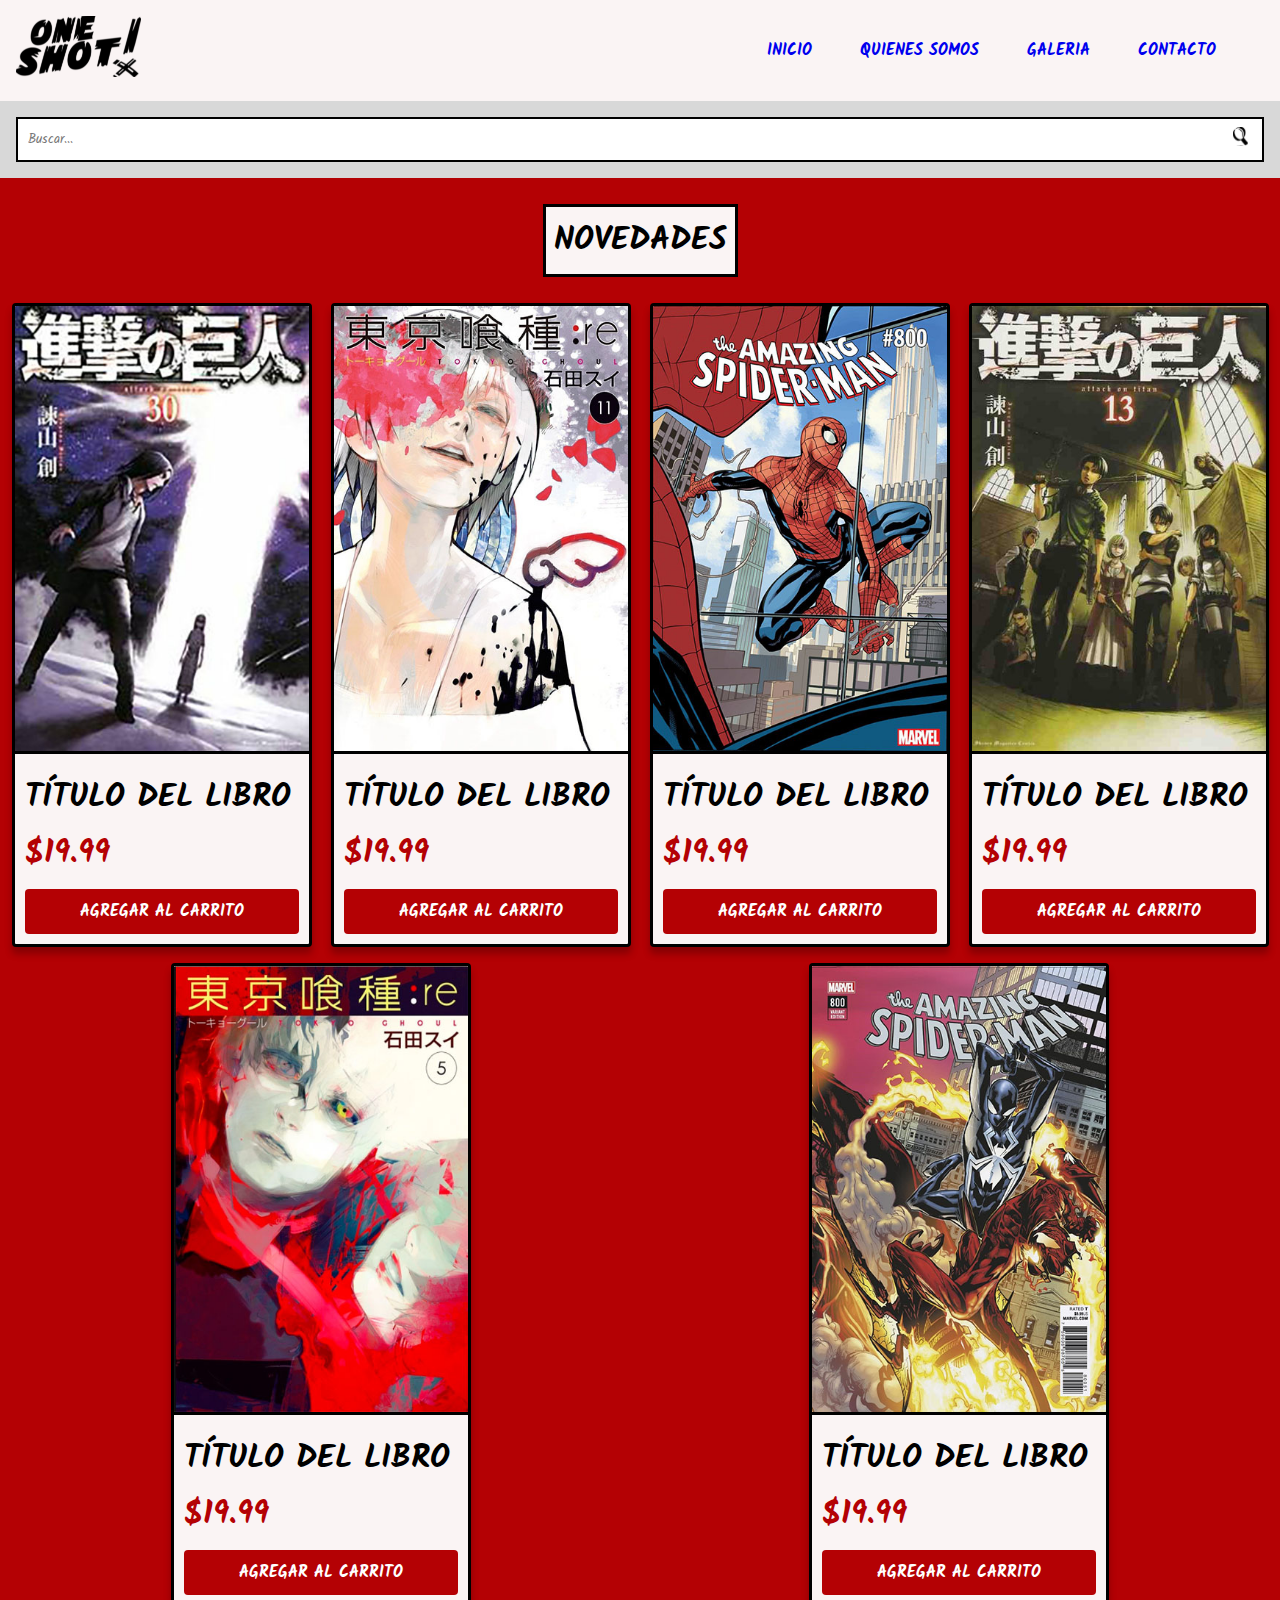
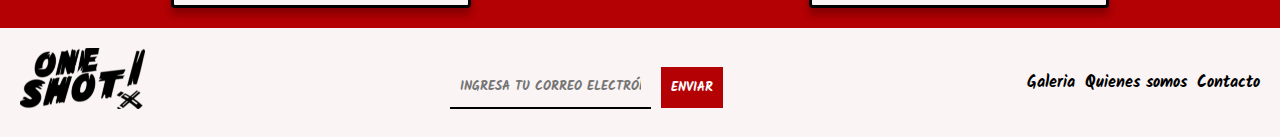
==== index.html @ 3b46093f "Primer commit del sitio web" ====
<!DOCTYPE html>
<html lang="es">
<head>
    <meta charset="UTF-8">
    <meta name="viewport" content="width=device-width, initial-scale=1.0">
    <title>One Shot!</title>
    <!--Estilos CSS-->
    <link rel="stylesheet" type="text/css" href="./css/style.css">
    <!--font-->
    <link rel="preconnect" href="https://fonts.googleapis.com">
    <link href="https://fonts.googleapis.com/css2?family=Inter:wght@100&family=Kalam:wght@300;400;700&family=Montserrat:wght@700;900&display=swap" rel="stylesheet">
    <link rel="preconnect" href="https://fonts.gstatic.com" crossorigin>

</head>
<body>
    <header>
      <nav class="navbar">
        <div class="logo"><img src="./img/One-Shot.svg" alt="logo"></div>
        <ul class="nav-links">
          <li><a href="#">Inicio</a></li>
          <li><a href="./pages/about_me.html">Quienes somos</a></li>
          <li><a href="./pages/gallery.html">Galeria</a></li>
          <li><a href="./pages/contact.html">Contacto</a></li>
        </ul>
        <div class="navbar-mobile">
          <div class="nav-links-mobile"><a href="#"><img src="./img/icon-profile.svg" alt="icon-profile"></a></div>
          <div class="nav-links-mobile"><a href="#"><img src="./img/icon-cart.svg" alt="icon-cart"></a></div>
          <div class="nav-links-mobile"><a href="#"><img src="./img/icon-menu.svg" alt="icon-menu"></a></div>
        </div>
      </nav>
    </header>

    <div class="search-container">
      <input class="search-input" type="text" placeholder="Buscar...">
      <button class="search-button" type="submit"><img src="./img/icon-search.svg" alt="icon-search"></button>
    </div>

  <section class="container-news">
    <div class="title-container">
      <h1>Novedades</h1>
    </div>
    <div class="container-cards">
      <div class="card">
          <img src="./img/products/imgProduct_1648826959219.jpg" alt="Portada del libro" class="card-image">
          <div class="card-body">
              <h3 class="card-title">Título del libro</h3>
              <p class="card-price">$19.99</p>
              <button class="card-button">Agregar al carrito</button>
          </div>
      </div>
      <div class="card">
          <img src="./img/products/imgProduct_1648844750392.jpg" alt="Portada del libro" class="card-image">
          <div class="card-body">
              <h3 class="card-title">Título del libro</h3>
              <p class="card-price">$19.99</p>
              <button class="card-button">Agregar al carrito</button>
          </div>
      </div>
      <div class="card">
          <img src="./img/products/imgProduct_1648844884604.jpg" alt="Portada del libro" class="card-image">
          <div class="card-body">
              <h3 class="card-title">Título del libro</h3>
              <p class="card-price">$19.99</p>
              <button class="card-button">Agregar al carrito</button>
          </div>
      </div>
      <div class="card">
          <img src="./img/products/imgProduct_1648845201179.jpg" alt="Portada del libro" class="card-image">
          <div class="card-body">
              <h3 class="card-title">Título del libro</h3>
              <p class="card-price">$19.99</p>
              <button class="card-button">Agregar al carrito</button>
          </div>
      </div>
      <div class="card">
          <img src="./img/products/imgProduct_1648845403748.png" alt="Portada del libro" class="card-image">
          <div class="card-body">
              <h3 class="card-title">Título del libro</h3>
              <p class="card-price">$19.99</p>
              <button class="card-button">Agregar al carrito</button>
          </div>
      </div>
      <div class="card">
          <img src="./img/products/imgProduct_1648845539771.jpg" alt="Portada del libro" class="card-image">
          <div class="card-body">
              <h3 class="card-title">Título del libro</h3>
              <p class="card-price">$19.99</p>
              <button class="card-button">Agregar al carrito</button>
          </div>
      </div>
    </div>
  </section>

  <!--Footer-->
  <footer class="footer">
    <div class="logo-container">
      <img src="./img/One-Shot.svg" alt="Logotipo">
    </div>
    <div class="email-container">
      <input type="email" placeholder="Ingresa tu correo electrónico">
      <button>Enviar</button>
    </div>
    <nav class="footer-nav">
      <a href="./pages/gallery.html">Galeria</a>
      <a href="./pages/about_me.html">Quienes somos</a>
      <a href="./pages/contact.html">Contacto</a>
    </nav>
  </footer>

</body>
</html>
---- css/style.css ----
* {
  margin: 0;
  padding: 0;
  box-sizing: border-box;
  font-family: 'Inter', sans-serif;
  font-family: 'Montserrat', sans-serif;
  font-family: 'Kalam', cursive;
}

body {
  background-color:#D8D8D8;
}

/*Barra de navegacion*/

header {
  background-color: #FAF4F4;
  padding: 1rem;
}

.navbar {
  display: flex;
  justify-content: space-between;
  align-items: center;
}

.nav-links {
  display: flex;
  justify-content: space-between;
  align-items: center;
  list-style: none;
  
}

.nav-links li {
  margin-right: 3rem;
  
}

.nav-links li a{
  text-decoration: none;
  font-weight: bold;
  text-transform: uppercase;
}

.navbar-mobile {
  display: none;
}

@media (max-width: 768px) {
  .nav-links {
    display: none;
  }

  .navbar-mobile {
    /* display: block; */
    display: flex;
    flex-direction: row;
  }

  .navbar-mobile .nav-links-mobile {
    margin-left: 1.5rem;
  }
}

/*Barra de navegacion*/

/*Buscador*/
.search-container {
  display: flex;
  justify-content: center; /* Ajusta la alineación horizontal del buscador */
  align-items: center; /* Ajusta la alineación vertical del buscador */
  /* background-color: #f2f2f2; */
  padding: 1rem;
  position: relative;
}

.search-input {
  width: 100%; /* Ajusta el ancho del buscador */
  padding: 10px;
  border: 2px solid black;
  outline: none;
  padding-right: 40px; /*deja espacio para el botón dentro del campo de entrada*/
}

.search-button {
  position: absolute;
  top: 0;
  right: 0;
  height: 100%;
  width: 80px; /* Ajusta el ancho del botón, para posicionar la ubicacion del boton */
  background: transparent;
  border: none;
  outline: none;
}

/*Buscador*/

/***Estilos page contact.html****/

/*Contenedor del Titulo H1*/
.title-container {
  display: flex;
  align-items: center;
  justify-content: center;
  padding: 1rem;
  text-transform: uppercase;
  
}

.form-container {
  display: flex;
  justify-content: center;
  align-items: center;
  margin-top: 2rem;
}

.contact-form {
  background-color: #FAF4F4;
  padding: 1rem;
  border: 2px solid black;
  display: flex;
  flex-direction: column;
  width: 40rem;
  margin: 2rem;
}

.form-title {
  display: flex;
  align-items: center;
  justify-content: center;
  padding: 1rem;
  text-transform: uppercase;
}

.form-group {
  display: flex;
  justify-content: center; /* Ajusta la alineación horizontal del buscador */
  align-items: center; /* Ajusta la alineación vertical del buscador */
  padding: 1rem;
  position: relative;
}

.form-group input {
  width: 100%; /* Ajusta el ancho del buscador según tus necesidades */
  padding: 10px;
  border: none;
  border-bottom: 2px solid black;
  outline: none;
  padding-right: 40px; /*deja espacio para el botón dentro del campo de entrada*/
  text-transform: uppercase;
  font-weight: bold;
  background-color: #FAF4F4;
}

.form-group textarea {
  width: 100%; /* Ajusta el ancho del buscador según tus necesidades */
  padding: 10px;
  border: none;
  border-bottom: 2px solid black;
  outline: none;
  padding-right: 40px; /*deja espacio para el botón dentro del campo de entrada*/
  background-color: #FAF4F4;
  text-transform: uppercase;
  font-weight: bold;
}

.contact-form button {
  background-color: #B40104;
  padding: 10px;
  border: none;
  outline: none;
  text-transform: uppercase;
  font-weight: bold;
  color: white;
}


/*Estilos de las Cards*/

.card {
  width: 300px;
  border: 3px solid black;
  border-radius: 4px;
  overflow: hidden;
  background-color: #FAF4F4;
  box-shadow: 0px 7px 7px 0px rgba(0, 0, 0, 0.25);
}

.card-image {
  width: 100%;
  height: auto;
  border-bottom: 3px solid black;
}

.card-body {
  padding: 10px;
}

.card-title {
  font-size: 2rem;
  margin-bottom: 5px;
  text-transform: uppercase;
}

.card-price {
  font-size: 2rem;
  font-weight: bold;
  margin-bottom: 10px;
  color: #B40104;
}

.card-button {
  background-color: #B40104;
  color: #fff;
  border: none;
  padding: 10px 10px;
  border-radius: 4px;
  cursor: pointer;
  width: 100%;
  font-size: 1rem;
  text-transform: uppercase;
  font-weight:bold;
}


.container-cards {
  display: flex;
  flex-wrap: wrap;
  justify-content: space-around;
  gap: 1rem;
  margin: 10px;
}


.container-news > .title-container h1 {
  background-color: #FAF4F4;
  padding: 0.5rem;
  border: 3px solid black
}

.container-news {
  background-color: #B40104;
  padding: 10px 0px;
}

/*Estilos de la pagina*/

.container-gallery {
  display: flex;
  flex-wrap: wrap;
  justify-content: center;
  gap: 1rem;
  margin: 10px;
}

.gallery-image {
  height: auto;
  border-radius: 1rem;
  width: 100%;
  max-width: 30rem;
}


/*Estilos del footer*/

.footer {
  display: flex;
  flex-wrap: wrap;
  justify-content: space-between;
  align-items: center;
  padding: 20px;
  background-color: #FAF4F4;
}

.logo-container img {
  max-width: 100%;
  height: auto;
}

.email-container {
  display: flex;
  align-items: center;
  margin-top: 10px;
}

.email-container input{
  padding: 5px;
  width: 100%; /* Ajusta el ancho del buscador según tus necesidades */
  padding: 10px;
  border: none;
  border-bottom: 2px solid black;
  outline: none;
  text-transform: uppercase;
  font-weight: bold;
  background-color: #FAF4F4;
}

.email-container button {
  margin-left: 10px;
  background-color: #B40104;
  padding: 10px;
  border: none;
  outline: none;
  text-transform: uppercase;
  font-weight: bold;
  color: white;
}

.footer-nav {
  display: flex;
  flex-wrap: wrap;
  gap: 10px;
}

.footer-nav a {
  color: black;
  text-decoration: none;
  font-weight: bold;
}
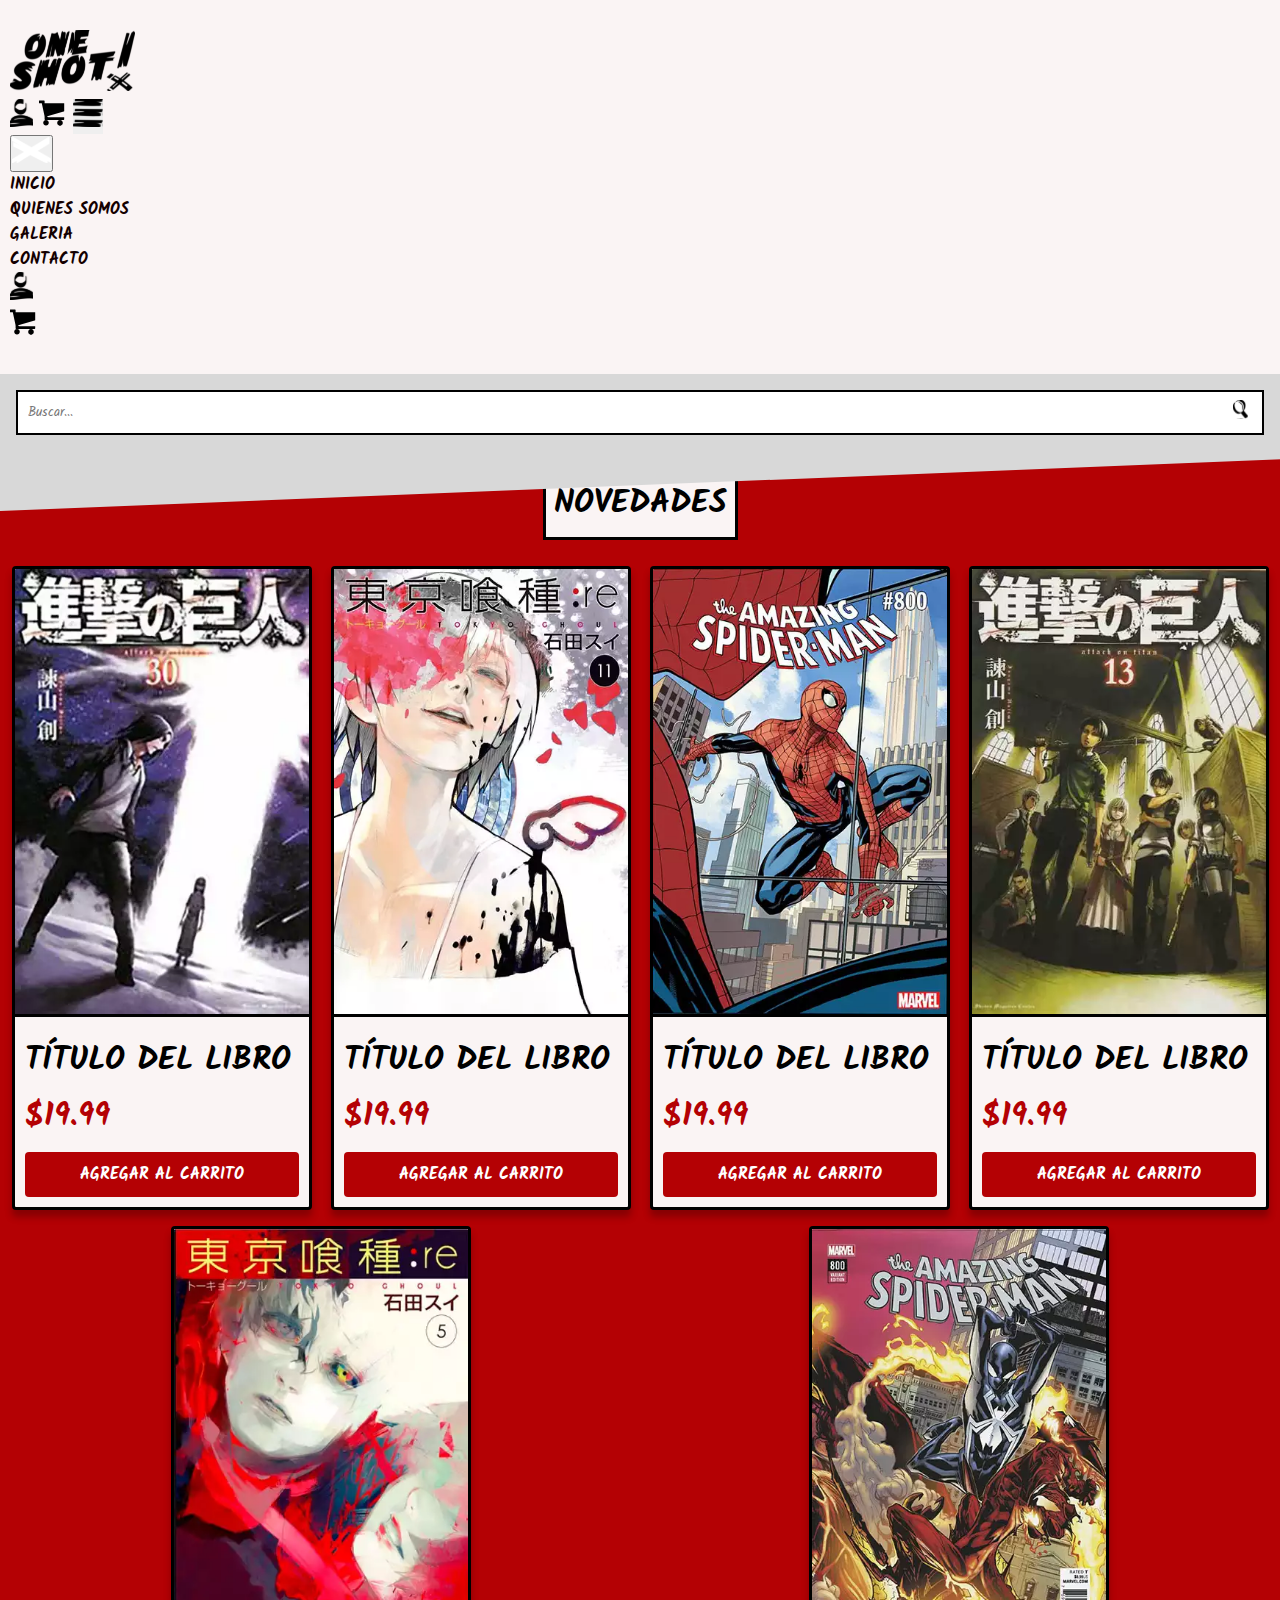
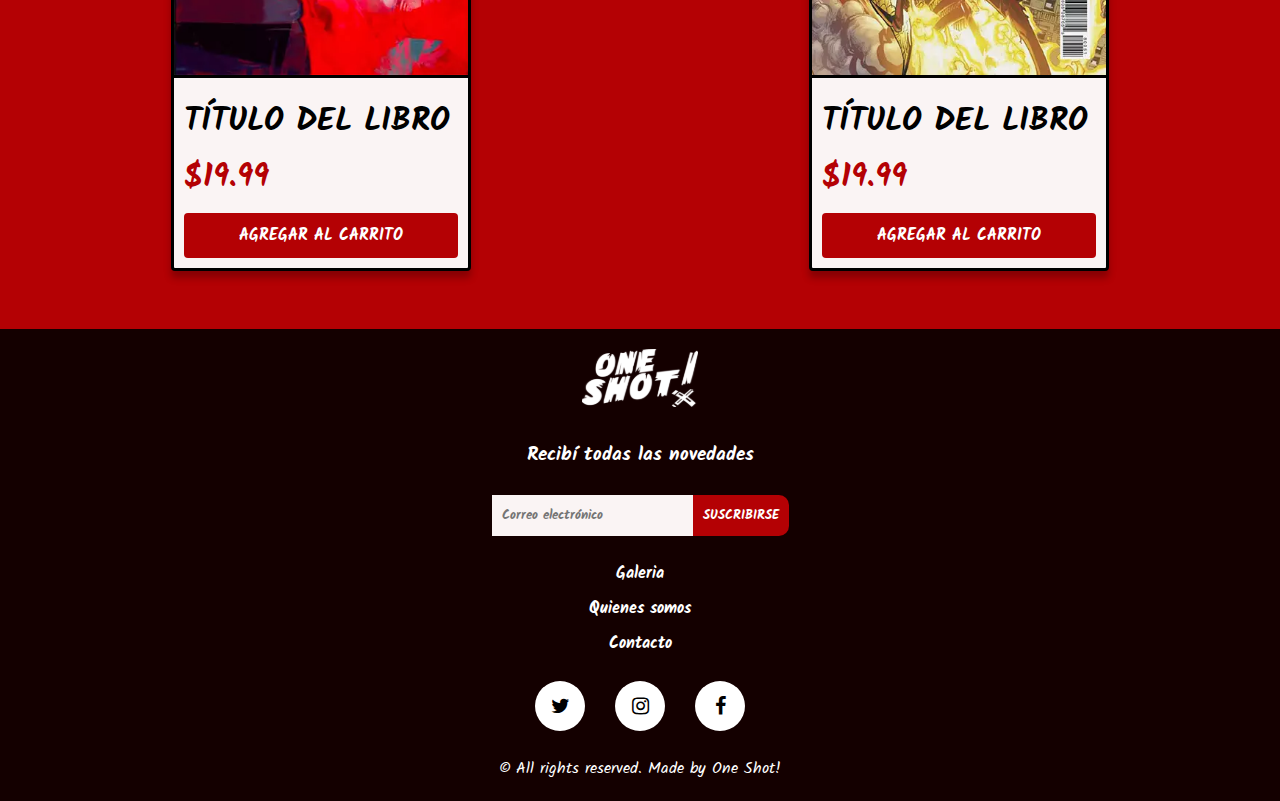
==== commit f8e5a1eb: "Cambios en las paginas de index,about_me,contact,gallery,login, agregue imagenes en la carpeta (prod" ====
--- a/index.html
+++ b/index.html
@@ -3,109 +3,165 @@
 <head>
     <meta charset="UTF-8">
     <meta name="viewport" content="width=device-width, initial-scale=1.0">
+    <!--META TAGS-->
+    <meta name=”keywords” content= “eccomerce,manga,comic,novedades”>
+    <meta name="description" content="Nuestra tienda online es el lugar perfecto para todos los amantes del manga y los cómics, donde encontrarás títulos clásicos y las últimas novedades. Descubre una amplia variedad de géneros.">
     <title>One Shot!</title>
+    <!--CDN Bootstrap 5-->
+    <link href="https://cdn.jsdelivr.net/npm/bootstrap@5.3.1/dist/css/bootstrap.min.css" rel="stylesheet" integrity="sha384-4bw+/aepP/YC94hEpVNVgiZdgIC5+VKNBQNGCHeKRQN+PtmoHDEXuppvnDJzQIu9" crossorigin="anonymous">
     <!--Estilos CSS-->
     <link rel="stylesheet" type="text/css" href="./css/style.css">
     <!--font-->
     <link rel="preconnect" href="https://fonts.googleapis.com">
     <link href="https://fonts.googleapis.com/css2?family=Inter:wght@100&family=Kalam:wght@300;400;700&family=Montserrat:wght@700;900&display=swap" rel="stylesheet">
     <link rel="preconnect" href="https://fonts.gstatic.com" crossorigin>
-
+    <!--Font awesome 4.7.0-->
+    <link rel="stylesheet" href="https://cdnjs.cloudflare.com/ajax/libs/font-awesome/4.7.0/css/font-awesome.min.css">
+    <!--CDN Animate.Style-->
+    <link rel="stylesheet" href="https://cdnjs.cloudflare.com/ajax/libs/animate.css/4.1.1/animate.min.css"/>
 </head>
 <body>
-    <header>
-      <nav class="navbar">
-        <div class="logo"><img src="./img/One-Shot.svg" alt="logo"></div>
-        <ul class="nav-links">
-          <li><a href="#">Inicio</a></li>
-          <li><a href="./pages/about_me.html">Quienes somos</a></li>
-          <li><a href="./pages/gallery.html">Galeria</a></li>
-          <li><a href="./pages/contact.html">Contacto</a></li>
-        </ul>
-        <div class="navbar-mobile">
-          <div class="nav-links-mobile"><a href="#"><img src="./img/icon-profile.svg" alt="icon-profile"></a></div>
-          <div class="nav-links-mobile"><a href="#"><img src="./img/icon-cart.svg" alt="icon-cart"></a></div>
-          <div class="nav-links-mobile"><a href="#"><img src="./img/icon-menu.svg" alt="icon-menu"></a></div>
+  <!--HEADER-->
+  <header>
+    <nav class="navbar navbar-expand-lg">
+      <div class="container-fluid">
+        <a href="#"><img src="./img/One-Shot.svg" alt="logo"></a>
+        <div>
+          <a href="./pages/login.html" class="d-lg-none me-3"><img src="./img/icon-profile.svg" alt="user icon"></a>
+          <a href="./pages/cart.html" class="d-lg-none me-3"><img src="./img/icon-cart.svg" alt="cart icon"></a>
+          <button class="navbar-toggler btn-hamburguer" type="button" data-bs-toggle="offcanvas" data-bs-target="#offcanvasNavbar" aria-controls="offcanvasNavbar" aria-label="Toggle navigation">
+            <img src="./img/icon-menu.svg" alt="icon-menu">
+          </button>
         </div>
-      </nav>
-    </header>
+        <div class="offcanvas offcanvas-end" tabindex="-1" id="offcanvasNavbar" aria-labelledby="offcanvasNavbarLabel">
+          <div class="offcanvas-header d-flex align-items-end flex-column d-lg-none">
+            <button type="button" class="btn-close-vector" data-bs-dismiss="offcanvas" aria-label="Close">
+              <img src="./img/icon-cross-white.svg" alt="icon-menu">
+            </button>
+          </div>
+          <div class="offcanvas-body">
+            <ul class="navbar-nav justify-content-end flex-grow-1 nav-links">
+              <li class="nav-item">
+                <a href="#">Inicio</a>
+              </li>
+              <li class="nav-item">
+                <a href="./pages/about_me.html">Quienes somos</a>
+              </li>
+              <li class="nav-item">
+                <a href="./pages/gallery.html">Galeria</a>
+              </li>
+              <li class="nav-item">
+                <a href="./pages/contact.html">Contacto</a>
+              </li>
+              <li class="nav-item d-none d-lg-block">
+                <a href="./pages/login.html"><img src="./img/icon-profile.svg" alt="profile icon"></a>
+              </li>
+              <li class="nav-item d-none d-lg-block">
+                <a href="./pages/cart.html"><img src="./img/icon-cart.svg" alt="cart icon"></a>
+              </li>
+            </ul>
+          </div>
+        </div>
+      </div>
+    </nav>
+  </header>
+  <!--HEADER-->
 
+  <!--MAIN-->
+  <main>
     <div class="search-container">
       <input class="search-input" type="text" placeholder="Buscar...">
       <button class="search-button" type="submit"><img src="./img/icon-search.svg" alt="icon-search"></button>
     </div>
 
-  <section class="container-news">
-    <div class="title-container">
-      <h1>Novedades</h1>
-    </div>
-    <div class="container-cards">
-      <div class="card">
-          <img src="./img/products/imgProduct_1648826959219.jpg" alt="Portada del libro" class="card-image">
-          <div class="card-body">
-              <h3 class="card-title">Título del libro</h3>
-              <p class="card-price">$19.99</p>
-              <button class="card-button">Agregar al carrito</button>
-          </div>
+    <section class="container-news">
+      <div class="custom-shape-divider-top-1690760178">
+        <svg data-name="Layer 1" xmlns="http://www.w3.org/2000/svg" viewBox="0 0 1200 120" preserveAspectRatio="none">
+            <path d="M1200 120L0 16.48 0 0 1200 0 1200 120z" class="shape-fill"></path>
+        </svg>
       </div>
-      <div class="card">
-          <img src="./img/products/imgProduct_1648844750392.jpg" alt="Portada del libro" class="card-image">
-          <div class="card-body">
-              <h3 class="card-title">Título del libro</h3>
-              <p class="card-price">$19.99</p>
-              <button class="card-button">Agregar al carrito</button>
-          </div>
+      <div class="title-container">
+        <h1 class="animate__animated animate__tada fw-bold">Novedades</h1>
       </div>
-      <div class="card">
-          <img src="./img/products/imgProduct_1648844884604.jpg" alt="Portada del libro" class="card-image">
-          <div class="card-body">
-              <h3 class="card-title">Título del libro</h3>
-              <p class="card-price">$19.99</p>
-              <button class="card-button">Agregar al carrito</button>
-          </div>
+      <div class="container-cards">
+        <div class="card">
+            <img src="./img/products/imgProduct_1648826959219.webp" alt="Portada del libro 1" class="card-image">
+            <div class="card-body">
+                <h3 class="card-title">Título del libro</h3>
+                <p class="card-price">$19.99</p>
+                <button class="card-button">Agregar al carrito</button>
+            </div>
+        </div>
+        <div class="card">
+            <img src="./img/products/imgProduct_1648844750392.webp" alt="Portada del libro 2" class="card-image">
+            <div class="card-body">
+                <h3 class="card-title">Título del libro</h3>
+                <p class="card-price">$19.99</p>
+                <button class="card-button">Agregar al carrito</button>
+            </div>
+        </div>
+        <div class="card">
+            <img src="./img/products/imgProduct_1648844884604.webp" alt="Portada del libro 3" class="card-image">
+            <div class="card-body">
+                <h3 class="card-title">Título del libro</h3>
+                <p class="card-price">$19.99</p>
+                <button class="card-button">Agregar al carrito</button>
+            </div>
+        </div>
+        <div class="card">
+            <img src="./img/products/imgProduct_1648845201179.webp" alt="Portada del libro 4" class="card-image">
+            <div class="card-body">
+                <h3 class="card-title">Título del libro</h3>
+                <p class="card-price">$19.99</p>
+                <button class="card-button">Agregar al carrito</button>
+            </div>
+        </div>
+        <div class="card">
+            <img src="./img/products/imgProduct_1648845403748.webp" alt="Portada del libro 5" class="card-image">
+            <div class="card-body">
+                <h3 class="card-title">Título del libro</h3>
+                <p class="card-price">$19.99</p>
+                <button class="card-button">Agregar al carrito</button>
+            </div>
+        </div>
+        <div class="card">
+            <img src="./img/products/imgProduct_1648845539771.webp" alt="Portada del libro 6" class="card-image">
+            <div class="card-body">
+                <h3 class="card-title">Título del libro</h3>
+                <p class="card-price">$19.99</p>
+                <button class="card-button">Agregar al carrito</button>
+            </div>
+        </div>
       </div>
-      <div class="card">
-          <img src="./img/products/imgProduct_1648845201179.jpg" alt="Portada del libro" class="card-image">
-          <div class="card-body">
-              <h3 class="card-title">Título del libro</h3>
-              <p class="card-price">$19.99</p>
-              <button class="card-button">Agregar al carrito</button>
-          </div>
-      </div>
-      <div class="card">
-          <img src="./img/products/imgProduct_1648845403748.png" alt="Portada del libro" class="card-image">
-          <div class="card-body">
-              <h3 class="card-title">Título del libro</h3>
-              <p class="card-price">$19.99</p>
-              <button class="card-button">Agregar al carrito</button>
-          </div>
-      </div>
-      <div class="card">
-          <img src="./img/products/imgProduct_1648845539771.jpg" alt="Portada del libro" class="card-image">
-          <div class="card-body">
-              <h3 class="card-title">Título del libro</h3>
-              <p class="card-price">$19.99</p>
-              <button class="card-button">Agregar al carrito</button>
-          </div>
-      </div>
-    </div>
-  </section>
+    </section>
+  </main>
+  <!--MAIN-->
 
-  <!--Footer-->
+  <!--FOOTER-->
   <footer class="footer">
     <div class="logo-container">
-      <img src="./img/One-Shot.svg" alt="Logotipo">
+      <img src="./img/One-Shot_logo-white.svg" alt="Logotipo_white">
     </div>
+    <h3>Recibí todas las novedades</h3>
     <div class="email-container">
-      <input type="email" placeholder="Ingresa tu correo electrónico">
-      <button>Enviar</button>
+      <input type="email" placeholder="Correo electrónico">
+      <button>Suscribirse</button>
     </div>
     <nav class="footer-nav">
       <a href="./pages/gallery.html">Galeria</a>
       <a href="./pages/about_me.html">Quienes somos</a>
       <a href="./pages/contact.html">Contacto</a>
     </nav>
+    <div class="social-links">
+      <a href="#"><i class="fa fa-twitter"></i></a>
+      <a href="#"><i class="fa fa-instagram"></i></a>
+      <a href="#"><i class="fa fa-facebook"></i></a>
+    </div>
+    <p class="copyright">© All rights reserved. Made by One Shot!</p>
   </footer>
+  <!--FOOTER-->
 
+  <!--CDN Script Bootstrap 5-->
+  <script src="https://cdn.jsdelivr.net/npm/bootstrap@5.3.1/dist/js/bootstrap.bundle.min.js" integrity="sha384-HwwvtgBNo3bZJJLYd8oVXjrBZt8cqVSpeBNS5n7C8IVInixGAoxmnlMuBnhbgrkm" crossorigin="anonymous"></script>
 </body>
 </html>--- a/css/style.css
+++ b/css/style.css
@@ -11,66 +11,43 @@
   background-color:#D8D8D8;
 }
 
-/*Barra de navegacion*/
+/*ESTILOS DE LA BARRA DE NAVEGACION*/
 
 header {
   background-color: #FAF4F4;
-  padding: 1rem;
 }
 
 .navbar {
-  display: flex;
-  justify-content: space-between;
-  align-items: center;
-}
-
-.nav-links {
-  display: flex;
-  justify-content: space-between;
-  align-items: center;
-  list-style: none;
-  
-}
-
-.nav-links li {
-  margin-right: 3rem;
-  
+  padding: 30px 10px;
 }
 
 .nav-links li a{
   text-decoration: none;
   font-weight: bold;
   text-transform: uppercase;
+  color: #140000;
+  text-align: center;
 }
 
 .navbar-mobile {
   display: none;
 }
 
-@media (max-width: 768px) {
-  .nav-links {
-    display: none;
-  }
-
-  .navbar-mobile {
-    /* display: block; */
-    display: flex;
-    flex-direction: row;
-  }
-
-  .navbar-mobile .nav-links-mobile {
-    margin-left: 1.5rem;
-  }
-}
-
-/*Barra de navegacion*/
+.navbar-toggler {
+  border: none;
+  outline: none;
+  padding: 0px;
+}
+
+.nav-item {
+  margin-right: 60px;
+}
 
 /*Buscador*/
 .search-container {
   display: flex;
   justify-content: center; /* Ajusta la alineación horizontal del buscador */
   align-items: center; /* Ajusta la alineación vertical del buscador */
-  /* background-color: #f2f2f2; */
   padding: 1rem;
   position: relative;
 }
@@ -94,19 +71,106 @@
   outline: none;
 }
 
-/*Buscador*/
-
-/***Estilos page contact.html****/
-
-/*Contenedor del Titulo H1*/
+/*ESTILOS DEL FOOTER*/
+
+.footer {
+  display: flex;
+  flex-direction: column;
+  align-items: center;
+  padding: 20px;
+  background-color: #140000;
+  gap: 25px;
+}
+
+.logo-container img {
+  max-width: 100%;
+  height: auto;
+}
+
+.email-container {
+  display: flex;
+  align-items: center;
+  max-width: 100%;
+}
+
+.email-container input{
+  padding: 5px;
+  width: 100%; /* Ajusta el ancho del buscador según tus necesidades */
+  padding: 10px;
+  border: none;
+  outline: none;
+  font-weight: bold;
+  background-color: #FAF4F4;
+}
+
+.email-container button {
+  background-color: #B40104;
+  padding: 10px;
+  border: none;
+  outline: none;
+  text-transform: uppercase;
+  font-weight: bold;
+  color: white;
+  border-radius: 0px 10px 10px 0px;
+  cursor: pointer;
+}
+
+.footer-nav {
+  display: flex;
+  flex-direction: column;
+  align-items: center;
+  gap: 10px;
+}
+
+.footer-nav a {
+  color: white;
+  text-decoration: none;
+  font-weight: bold;
+}
+
+.social-links {
+  display: flex;
+  gap: 30px; /* Ajusta el espacio entre los enlaces */
+}
+
+.social-links a {
+  font-size: 20px;
+  background-color: white;
+  color: black;
+  border-radius: 50px;
+  display: inline-flex;
+  justify-content: center;
+  align-items: center;
+  width: 50px; /* Ajusta el ancho según tus necesidades */
+  height: 50px; /* Ajusta la altura según tus necesidades */
+  text-decoration: none;
+}
+
+.copyright {
+  color: white;
+  text-align: center;
+}
+
+footer h3 {
+  color: white;
+}
+
+
+
+
+
+/*ESTILOS DE LA PAGINA CONTACTO*/
+
 .title-container {
   display: flex;
   align-items: center;
   justify-content: center;
   padding: 1rem;
   text-transform: uppercase;
-  
-}
+  text-align: center;
+}
+
+
 
 .form-container {
   display: flex;
@@ -137,29 +201,36 @@
   display: flex;
   justify-content: center; /* Ajusta la alineación horizontal del buscador */
   align-items: center; /* Ajusta la alineación vertical del buscador */
-  padding: 1rem;
+  padding-bottom: 2rem;
   position: relative;
 }
 
 .form-group input {
   width: 100%; /* Ajusta el ancho del buscador según tus necesidades */
-  padding: 10px;
+  padding: 10px 0px 10px 0px;
   border: none;
   border-bottom: 2px solid black;
   outline: none;
-  padding-right: 40px; /*deja espacio para el botón dentro del campo de entrada*/
-  text-transform: uppercase;
-  font-weight: bold;
-  background-color: #FAF4F4;
+  padding-left: 40px; /*deja espacio para el botón dentro del campo de entrada*/
+  text-transform: uppercase;
+  font-weight: bold;
+  background-color: #FAF4F4;
+}
+
+.form-group svg {
+  position: absolute;
+  top: 0;
+  left: 0;
+  height: 60%;
 }
 
 .form-group textarea {
   width: 100%; /* Ajusta el ancho del buscador según tus necesidades */
-  padding: 10px;
+  padding: 10px 0px 10px 0px;
   border: none;
   border-bottom: 2px solid black;
   outline: none;
-  padding-right: 40px; /*deja espacio para el botón dentro del campo de entrada*/
+  padding-left: 40px; /*deja espacio para el botón dentro del campo de entrada*/
   background-color: #FAF4F4;
   text-transform: uppercase;
   font-weight: bold;
@@ -176,7 +247,7 @@
 }
 
 
-/*Estilos de las Cards*/
+/*ESTILOS DE LA PAGINA INDEX*/
 
 .card {
   width: 300px;
@@ -241,10 +312,33 @@
 
 .container-news {
   background-color: #B40104;
-  padding: 10px 0px;
-}
-
-/*Estilos de la pagina*/
+  padding-bottom: 3rem;
+}
+
+/*divisor de novedades*/
+.custom-shape-divider-top-1690760178 {
+  position: absolute;
+  left: 0;
+  width: 100%;
+  overflow: hidden;
+  line-height: 0;
+}
+
+.custom-shape-divider-top-1690760178 svg {
+  position: relative;
+  display: block;
+  width: calc(100% + 1.3px);
+  height: 60px;
+  transform: rotateY(180deg);
+}
+
+.custom-shape-divider-top-1690760178 .shape-fill {
+  fill: #D8D8D8;
+}
+
+
+
+/*ESTILOS DE LA PAGINA GALERIA*/
 
 .container-gallery {
   display: flex;
@@ -261,60 +355,66 @@
   max-width: 30rem;
 }
 
-
-/*Estilos del footer*/
-
-.footer {
-  display: flex;
-  flex-wrap: wrap;
-  justify-content: space-between;
-  align-items: center;
-  padding: 20px;
-  background-color: #FAF4F4;
-}
-
-.logo-container img {
-  max-width: 100%;
-  height: auto;
-}
-
-.email-container {
-  display: flex;
-  align-items: center;
-  margin-top: 10px;
-}
-
-.email-container input{
-  padding: 5px;
-  width: 100%; /* Ajusta el ancho del buscador según tus necesidades */
-  padding: 10px;
-  border: none;
-  border-bottom: 2px solid black;
-  outline: none;
-  text-transform: uppercase;
-  font-weight: bold;
-  background-color: #FAF4F4;
-}
-
-.email-container button {
-  margin-left: 10px;
-  background-color: #B40104;
-  padding: 10px;
-  border: none;
-  outline: none;
-  text-transform: uppercase;
-  font-weight: bold;
-  color: white;
-}
-
-.footer-nav {
-  display: flex;
-  flex-wrap: wrap;
-  gap: 10px;
-}
-
-.footer-nav a {
-  color: black;
-  text-decoration: none;
-  font-weight: bold;
+/*ESTILOS DE LA PAGINA LOGIN*/
+.background-login {
+  position: fixed;
+  top: 0;
+  left: 0;
+  width: 100%;
+  height: 100%;
+  background: linear-gradient(0deg, rgba(255, 0, 0, 0.87) 0%, rgba(255, 0, 0, 0.87) 100%), url('../img/background.webp');
+  background-blend-mode: darken;
+  background-size: cover; /* Ajusta la imagen para cubrir todo el espacio sin repetirse */
+  background-position: center; /* Centra la imagen en el contenedor */
+  z-index: -1; /* Coloca la imagen de fondo detrás del contenido */
+}
+
+/*ESTILOS DE LA PAGINA ABOUT_ME*/
+.background-about-me {
+  position: fixed;
+  top: 0;
+  left: 0;
+  width: 100%;
+  height: 100%;
+  background: linear-gradient(0deg, rgba(0, 0, 0, 0.87) 0%, rgba(255, 255, 255, 0.87) 100%), url('../img/background_about_me.webp');
+  background-blend-mode: darken;
+  background-size: cover; /* Ajusta la imagen para cubrir todo el espacio sin repetirse */
+  background-position: center; /* Centra la imagen en el contenedor */
+  z-index: -1; /* Coloca la imagen de fondo detrás del contenido */
+}
+.about_me {
+  background-color: #FAF4F4;
+  padding: 50px;
+  margin: 60px auto;
+  border: 5px solid black;
+}
+
+
+
+
+/*MEDIA QUERIES*/
+
+@media (max-width: 991px) {
+
+  .nav-item {
+    background-color: #FAF4F4;
+    border: 5px solid black;
+    padding: 15px 0px;
+    margin-bottom: 25px;
+    text-align: center;
+    margin-right: 0px;
+  }
+
+  .offcanvas {
+    background: linear-gradient(180deg, #B40104 0%, rgba(180, 1, 4, 0.56) 100%);
+  }
+
+  .navbar-toggler:focus {
+    box-shadow:none;
+  }
+
+  .btn-close-vector{
+    background-color: transparent;
+    border: none;
+  }
 }